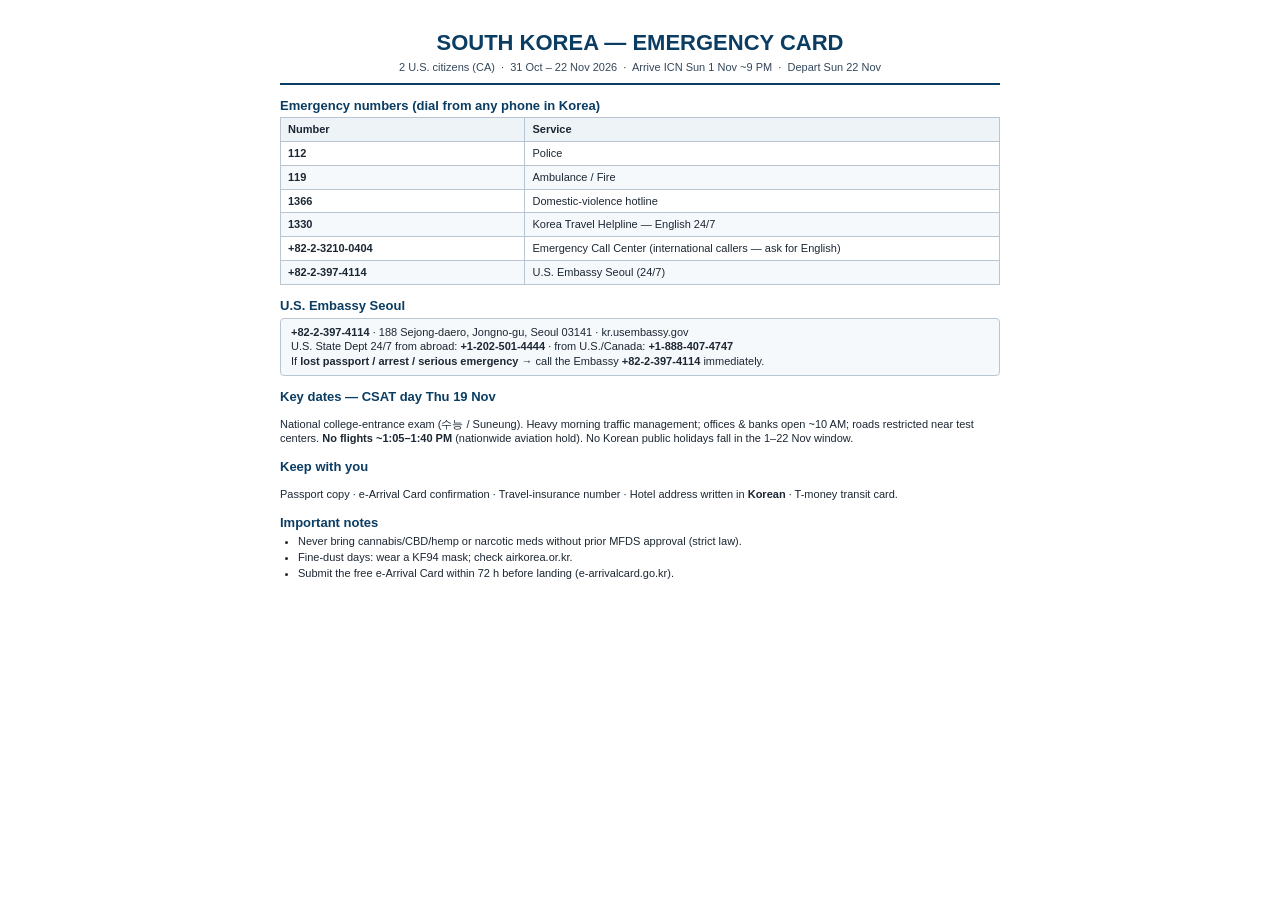
==== research/sources/emergency/print/emergency-card.html @ d628c163 "Build Korea Compass master trip planner Co-authored-by: arena-agent <297053741+arena-agent@users.nor" ====
<!DOCTYPE html>
<html lang="en">
<head>
<meta charset="utf-8">
<meta name="viewport" content="width=device-width, initial-scale=1">
<title>South Korea — Emergency Card (print)</title>
<style>
  :root { --navy:#0b3d63; --slate:#33475b; --line:#b9c6d2; --band:#eef3f8; --alt:#f6f9fc; }
  * { box-sizing:border-box; }
  body { font-family: "Segoe UI", Roboto, Helvetica, Arial, "Noto Sans KR", sans-serif;
         color:#1c2733; margin:0; padding:28px 22px; font-size:11px; line-height:1.35; }
  .page { max-width: 720px; margin: 0 auto; }
  h1 { font-size:22px; text-align:center; color:var(--navy); margin:0 0 2px; }
  .sub { text-align:center; font-size:11px; color:var(--slate); margin:0 0 8px; }
  .rule { border:0; border-top:2px solid var(--navy); margin:4px 0 8px; }
  h2 { font-size:13px; color:var(--navy); margin:12px 0 3px; }
  table { width:100%; border-collapse:collapse; margin:2px 0; }
  th, td { border:1px solid var(--line); padding:4px 7px; text-align:left; vertical-align:top; font-size:11px; }
  thead th, table tr:first-child th { background:var(--band); }
  tbody tr:nth-child(even) { background:var(--alt); }
  .card { border:1px solid var(--line); background:var(--alt); border-radius:4px; padding:6px 10px; }
  .big { font-weight:700; }
  ul { margin:2px 0 2px 18px; padding:0; }
  li { margin:1px 0; }
  @media print {
    body { padding:0; }
    h1 { font-size:19px; }
    h2 { page-break-after: avoid; }
    table { page-break-inside: avoid; }
  }
</style>
</head>
<body>
<div class="page">
  <h1>SOUTH KOREA — EMERGENCY CARD</h1>
  <p class="sub">2 U.S. citizens (CA) &nbsp;·&nbsp; 31 Oct – 22 Nov 2026 &nbsp;·&nbsp; Arrive ICN Sun 1 Nov ~9 PM &nbsp;·&nbsp; Depart Sun 22 Nov</p>
  <hr class="rule">

  <h2>Emergency numbers (dial from any phone in Korea)</h2>
  <table>
    <thead><tr><th style="width:34%">Number</th><th>Service</th></tr></thead>
    <tbody>
      <tr><td class="big">112</td><td>Police</td></tr>
      <tr><td class="big">119</td><td>Ambulance / Fire</td></tr>
      <tr><td class="big">1366</td><td>Domestic-violence hotline</td></tr>
      <tr><td class="big">1330</td><td>Korea Travel Helpline — English 24/7</td></tr>
      <tr><td class="big">+82-2-3210-0404</td><td>Emergency Call Center (international callers — ask for English)</td></tr>
      <tr><td class="big">+82-2-397-4114</td><td>U.S. Embassy Seoul (24/7)</td></tr>
    </tbody>
  </table>

  <h2>U.S. Embassy Seoul</h2>
  <div class="card">
    <b>+82-2-397-4114</b> · 188 Sejong-daero, Jongno-gu, Seoul 03141 · kr.usembassy.gov<br>
    U.S. State Dept 24/7 from abroad: <b>+1-202-501-4444</b> · from U.S./Canada: <b>+1-888-407-4747</b><br>
    If <b>lost passport / arrest / serious emergency</b> → call the Embassy <b>+82-2-397-4114</b> immediately.
  </div>

  <h2>Key dates — CSAT day Thu 19 Nov</h2>
  <p>National college-entrance exam (<span lang="ko">수능</span> / Suneung). Heavy morning traffic management; offices &amp; banks open ~10 AM; roads restricted near test centers. <b>No flights ~1:05–1:40 PM</b> (nationwide aviation hold). No Korean public holidays fall in the 1–22 Nov window.</p>

  <h2>Keep with you</h2>
  <p>Passport copy · e-Arrival Card confirmation · Travel-insurance number · Hotel address written in <b>Korean</b> · T-money transit card.</p>

  <h2>Important notes</h2>
  <ul>
    <li>Never bring cannabis/CBD/hemp or narcotic meds without prior MFDS approval (strict law).</li>
    <li>Fine-dust days: wear a KF94 mask; check airkorea.or.kr.</li>
    <li>Submit the free e-Arrival Card within 72 h before landing (e-arrivalcard.go.kr).</li>
  </ul>
</div>
</body>
</html>
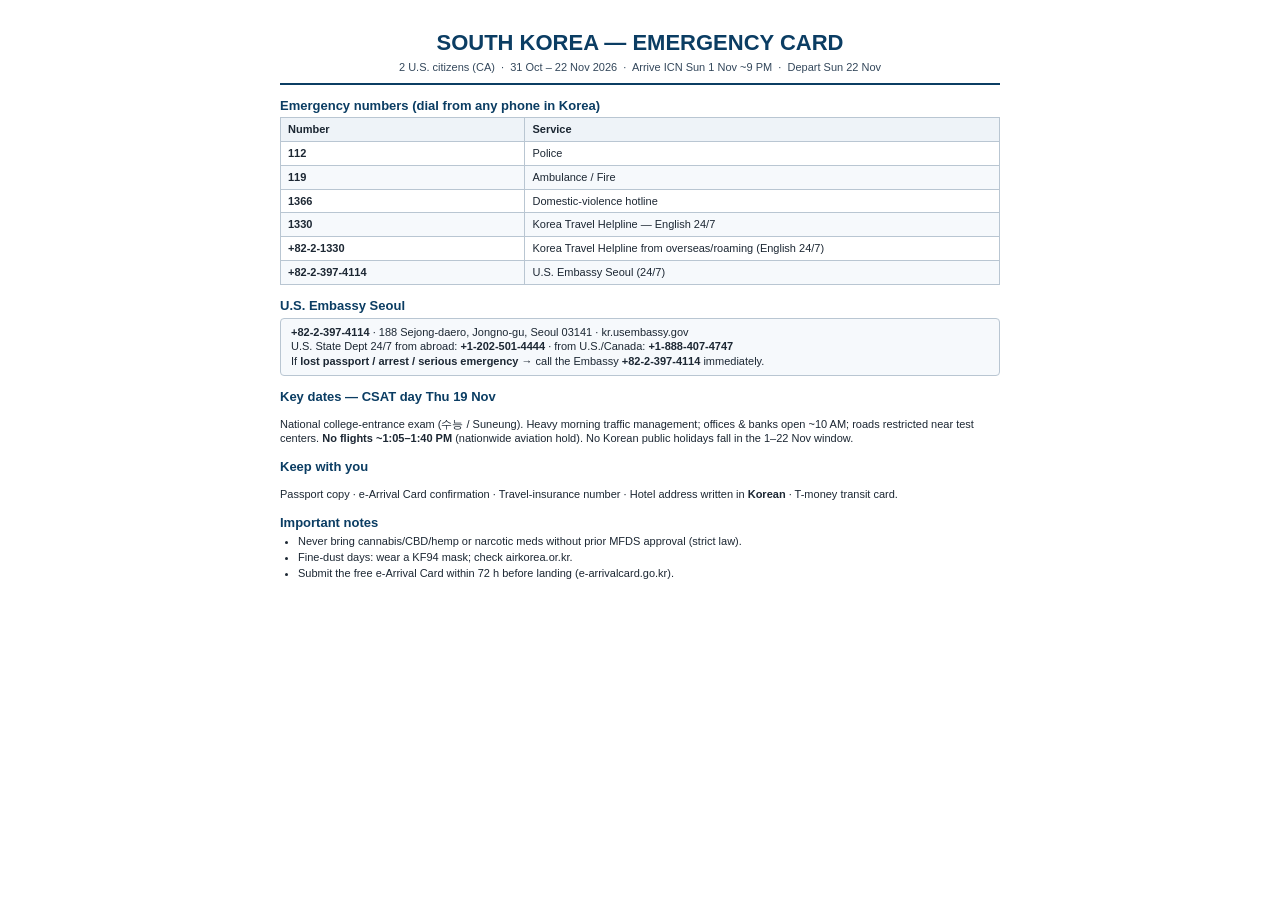
==== commit b2ce803a: "Audit & purge hallucinations: remove 485 fabricated food entries, fix factual errors Verified every " ====
--- a/research/sources/emergency/print/emergency-card.html
+++ b/research/sources/emergency/print/emergency-card.html
@@ -44,7 +44,7 @@
       <tr><td class="big">119</td><td>Ambulance / Fire</td></tr>
       <tr><td class="big">1366</td><td>Domestic-violence hotline</td></tr>
       <tr><td class="big">1330</td><td>Korea Travel Helpline — English 24/7</td></tr>
-      <tr><td class="big">+82-2-3210-0404</td><td>Emergency Call Center (international callers — ask for English)</td></tr>
+      <tr><td class="big">+82-2-1330</td><td>Korea Travel Helpline from overseas/roaming (English 24/7)</td></tr>
       <tr><td class="big">+82-2-397-4114</td><td>U.S. Embassy Seoul (24/7)</td></tr>
     </tbody>
   </table>
